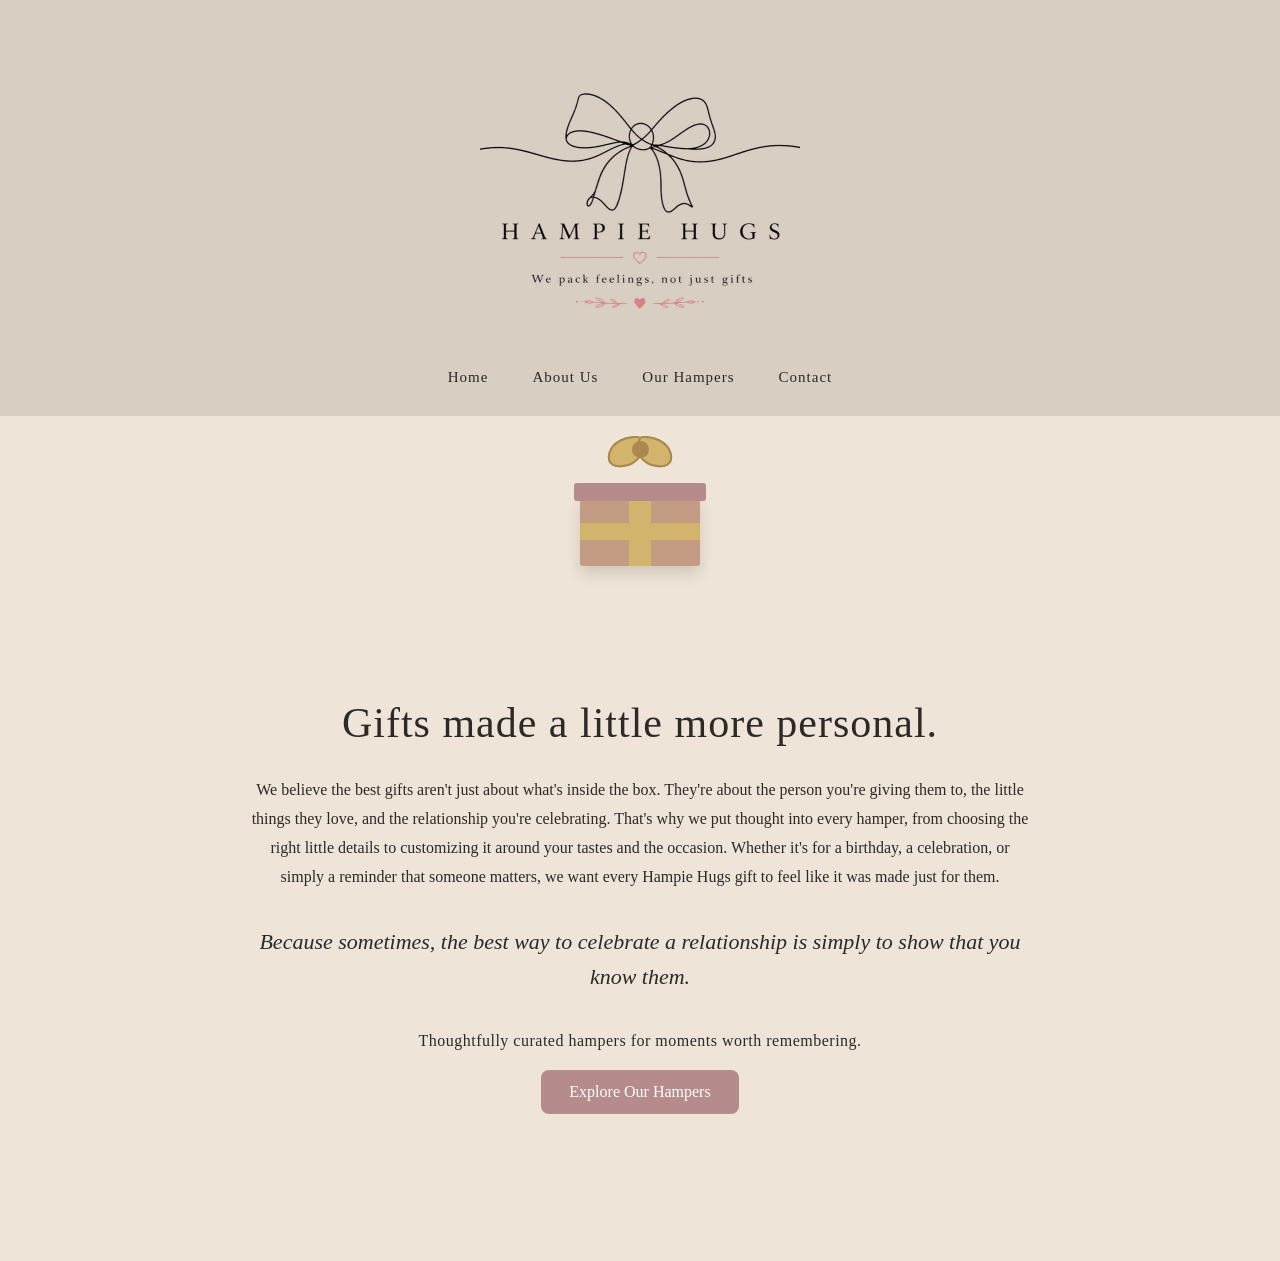
==== index.html @ 9626d889 "Update index.html" ====
<!DOCTYPE html>
<html lang="en">

<head>
    <meta charset="UTF-8">
    <meta name="viewport" content="width=device-width, initial-scale=1.0">

    <title>Hampie Hugs</title>
    
    <link rel="stylesheet" href="style.css">
</head>

<body>

   <header>

    <img src="images/logo-transparent-clean-v2.png" alt="Hampie Hugs logo">

    <nav>
        <a href="#home">Home</a>
        <a href="#about">About Us</a>
        <a href="#hampers">Our Hampers</a>
        <a href="#contact">Contact</a>
    </nav>

</header>

<div class="hh-animation">
    <div class="hh-gift">
        <div class="hh-box">
            <div class="hh-ribbon-vertical"></div>
            <div class="hh-ribbon-horizontal"></div>
        </div>


       <div class="hh-bow">

    <div class="hh-bow-left"></div>
    <div class="hh-bow-right"></div>

    <div class="hh-bow-tail-left"></div>
    <div class="hh-bow-tail-right"></div>

    <div class="hh-bow-center"></div>

</div>

        <div class="hh-lid"></div>

        <div class="hh-bow">
            <div class="hh-bow-left"></div>
            <div class="hh-bow-right"></div>
            <div class="hh-bow-center"></div>
        </div>

    </div>
</div>

<main>

    <section class="hero">

        <div class="hero-content">

            <h1>Gifts made a little more personal.</h1>

            <p class="hero-story">
                We believe the best gifts aren't just about what's inside
                the box. They're about the person you're giving them to,
                the little things they love, and the relationship you're
                celebrating. That's why we put thought into every hamper,
                from choosing the right little details to customizing it
                around your tastes and the occasion. Whether it's for a
                birthday, a celebration, or simply a reminder that someone
                matters, we want every Hampie Hugs gift to feel like it was
                made just for them.
            </p>

            <p class="hero-ending">
                Because sometimes, the best way to celebrate a relationship
                is simply to show that you know them.
            </p>

            <p class="hero-tagline">
                Thoughtfully curated hampers for moments worth remembering.
            </p>

            <a href="#hampers">Explore Our Hampers</a>

        </div>

    </section>

  </main>
</body>

</html>
---- style.css ----
/* ------------------------------
   Hampie Hugs - First Style
   ------------------------------ */

body {
    margin: 0;
    background-color: #eee5d8;
    color: #2c2927;
    font-family: Georgia, serif;
}

header {
    width: 100%;
    padding: 30px 0;
    text-align: center;
    background-color: #d8cec2;
    box-sizing: border-box;
}

header img {
    width: 320px;
    max-width: 80%;
    height: auto;
    display: block;
    margin: 0 auto;
}
.hero {
    min-height: 75vh;
    display: flex;
    justify-content: center;
    align-items: center;
    text-align: center;
    padding: 45px 20px 80px;
    box-sizing: border-box;
}

.hero-content {
    max-width: 780px;
    margin: 0 auto;
}

.hero h1 {
    font-size: 42px;
    font-weight: normal;
    letter-spacing: 1px;
    line-height: 1.2;
    margin: 0 0 28px;
}

.hero-story {
    font-size: 16px;
    line-height: 1.8;
    margin: 0 auto 32px;
}

.hero-ending {
    font-size: 22px;
    font-style: italic;
    line-height: 1.6;
    margin: 0 auto 38px;
}

.hero-tagline {
    font-size: 16px;
    letter-spacing: 0.5px;
    margin: 0 auto 20px;
}

.hero a {
    display: inline-block;
    padding: 13px 28px;
    background-color: #b58b8b;
    color: white;
    text-decoration: none;
    border-radius: 8px;
}
nav {
    margin-top: 18px;
}

nav a {
    color: #2c2927;
    text-decoration: none;
    font-size: 15px;
    margin: 0 20px;
    letter-spacing: 1px;
}

nav a:hover {
    background: linear-gradient(
        120deg,
        #6f5735,
        #a8874f,
        #d8bd78,
        #8f703e,
        #c9aa68,
        #6f5735
    );

    background-size: 200% auto;
    -webkit-background-clip: text;
    -webkit-text-fill-color: transparent;

    animation: goldShimmer 2s linear infinite;
}
/* ==============================
   HAMPiE HUGS GIFT ANIMATION
   ============================== */

.hh-animation {
    width: 100%;
    height: 170px;
    display: flex;
    justify-content: center;
    align-items: center;
    background: #eee5d8;
    overflow: hidden;
    box-sizing: border-box;
}

.hh-gift {
    position: relative;
    width: 160px;
    height: 140px;
}

/* ------------------------------
   BOX
   ------------------------------ */

.hh-box {
    position: absolute;
    width: 120px;
    height: 70px;
    left: 20px;
    bottom: 5px;

    background: #c49b83;
    border-radius: 3px;

    box-shadow: 0 8px 14px rgba(60, 40, 30, 0.15);

    opacity: 0;

    animation: hhBoxAppear 0.8s ease-out 0.2s forwards;
}

/* Vertical ribbon */

.hh-ribbon-vertical {
    position: absolute;
    left: 49px;
    top: 0;

    width: 22px;
    height: 100%;

    background: #d2b46d;

    transform: scaleY(0);
    transform-origin: top;

    animation: hhRibbonDown 0.7s ease-out 1.2s forwards;
}

/* Horizontal ribbon */

.hh-ribbon-horizontal {
    position: absolute;
    left: 0;
    top: 27px;

    width: 100%;
    height: 17px;

    background: #d2b46d;

    transform: scaleX(0);
    transform-origin: left;

    animation: hhRibbonAcross 0.7s ease-out 1.8s forwards;
}

/* ------------------------------
   LID
   ------------------------------ */

.hh-lid {
    position: absolute;
    left: 14px;
    bottom: 70px;

    width: 132px;
    height: 18px;

    background: #b58b8b;
    border-radius: 3px;

    opacity: 0;

    animation: hhLidDrop 0.9s ease-out 0.7s forwards;
}

/* ------------------------------
   BOW
   ------------------------------ */

.hh-bow {
    position: absolute;
    left: 45px;
    bottom: 78px;
    width: 70px;
    height: 60px;
    z-index: 10;
}

/* LEFT LOOP */

.hh-bow-left {
    position: absolute;

    left: 2px;
    top: 2px;

    width: 32px;
    height: 25px;

    background: #d2b46d;

    border: 2px solid #a9894d;

    border-radius: 80% 20% 70% 40%;

    transform-origin: right center;
    transform: rotate(-18deg) scale(0);

    opacity: 0;

    animation: hhBowLeft 0.65s cubic-bezier(.2,1.4,.4,1) 2.7s forwards;
}

/* RIGHT LOOP */

.hh-bow-right {
    position: absolute;

    right: 2px;
    top: 2px;

    width: 32px;
    height: 25px;

    background: #d2b46d;

    border: 2px solid #a9894d;

    border-radius: 20% 80% 40% 70%;

    transform-origin: left center;
    transform: rotate(18deg) scale(0);

    opacity: 0;

    animation: hhBowRight 0.65s cubic-bezier(.2,1.4,.4,1) 2.7s forwards;
}

/* CENTER KNOT */

.hh-bow-center {
    position: absolute;

    left: 27px;
    top: 8px;

    width: 17px;
    height: 17px;

    background: #a9894d;

    border-radius: 50%;

    z-index: 20;

    transform: scale(0);

    animation: hhBowCenter 0.45s cubic-bezier(.2,1.5,.4,1) 3.25s forwards;
}

/* ------------------------------
   ANIMATIONS
   ------------------------------ */

@keyframes hhBoxAppear {

    from {
        opacity: 0;
        transform: translateY(80px);
    }

    to {
        opacity: 1;
        transform: translateY(0);
    }
}

@keyframes hhLidDrop {

    0% {
        opacity: 0;
        transform: translateY(-70px) rotate(-8deg);
    }

    70% {
        opacity: 1;
        transform: translateY(5px) rotate(2deg);
    }

    100% {
        opacity: 1;
        transform: translateY(0) rotate(0);
    }
}

@keyframes hhRibbonDown {

    from {
        transform: scaleY(0);
    }

    to {
        transform: scaleY(1);
    }
}

@keyframes hhRibbonAcross {

    from {
        transform: scaleX(0);
    }

    to {
        transform: scaleX(1);
    }
}

@keyframes hhBowLeft {

    from {
        opacity: 0;
        transform: translateX(25px) rotate(15deg);
    }

    to {
        opacity: 1;
        transform: translateX(0) rotate(-8deg);
    }
}

@keyframes hhBowRight {

    from {
        opacity: 0;
        transform: translateX(-25px) rotate(-15deg);
    }

    to {
        opacity: 1;
        transform: translateX(0) rotate(8deg);
    }
}

@keyframes hhBowCenter {

    0% {
        transform: scale(0);
    }

    70% {
        transform: scale(1.2);
    }

    100% {
        transform: scale(1);
    }
}
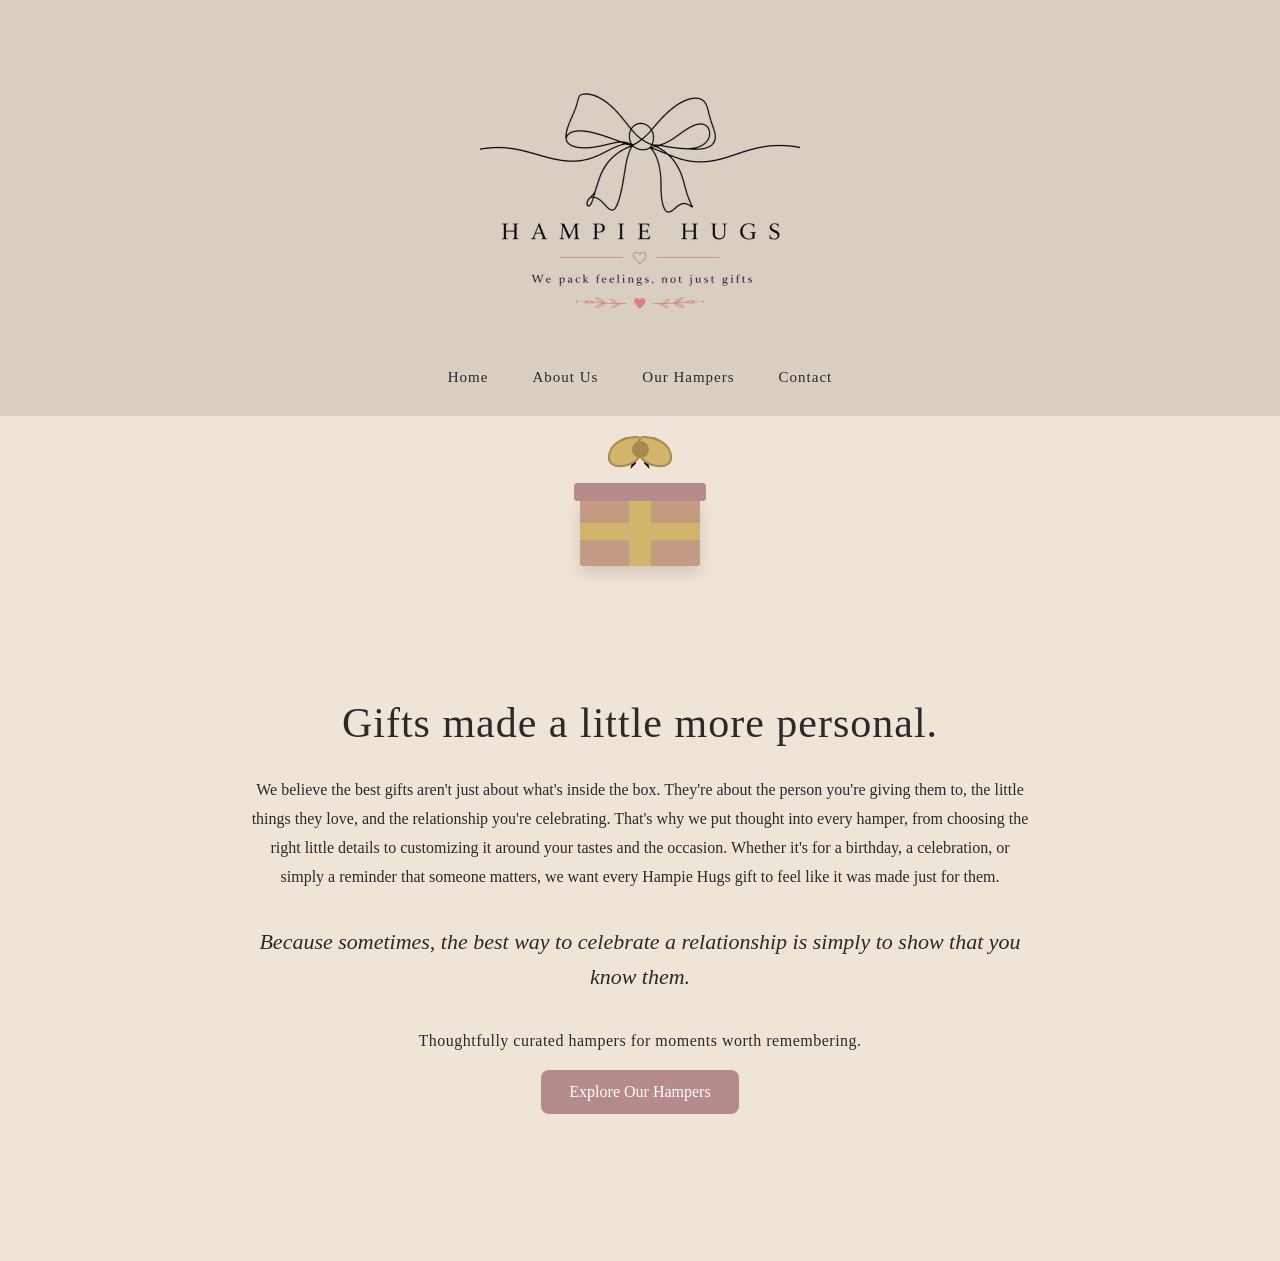
==== commit d93dc66c: "Update index.html" ====
--- a/index.html
+++ b/index.html
@@ -32,18 +32,54 @@
             <div class="hh-ribbon-horizontal"></div>
         </div>
 
+<div class="hh-bow">
 
-       <div class="hh-bow">
+    <svg viewBox="0 0 160 100" xmlns="http://www.w3.org/2000/svg">
 
-    <div class="hh-bow-left"></div>
-    <div class="hh-bow-right"></div>
+        <!-- Left loop -->
+        <path
+            class="bow-stroke bow-left-loop"
+            d="M80 28
+               C62 5, 35 5, 38 25
+               C40 42, 63 39, 80 28"
+        />
 
-    <div class="hh-bow-tail-left"></div>
-    <div class="hh-bow-tail-right"></div>
+        <!-- Right loop -->
+        <path
+            class="bow-stroke bow-right-loop"
+            d="M80 28
+               C98 5, 125 5, 122 25
+               C120 42, 97 39, 80 28"
+        />
 
-    <div class="hh-bow-center"></div>
+        <!-- Left ribbon tail -->
+        <path
+            class="bow-stroke bow-left-tail"
+            d="M78 32
+               C67 46, 63 62, 58 82
+               L70 70"
+        />
+
+        <!-- Right ribbon tail -->
+        <path
+            class="bow-stroke bow-right-tail"
+            d="M82 32
+               C93 46, 97 62, 102 82
+               L90 70"
+        />
+
+        <!-- Center knot -->
+        <circle
+            class="bow-knot"
+            cx="80"
+            cy="28"
+            r="6"
+        />
+
+    </svg>
 
 </div>
+       
 
         <div class="hh-lid"></div>
 
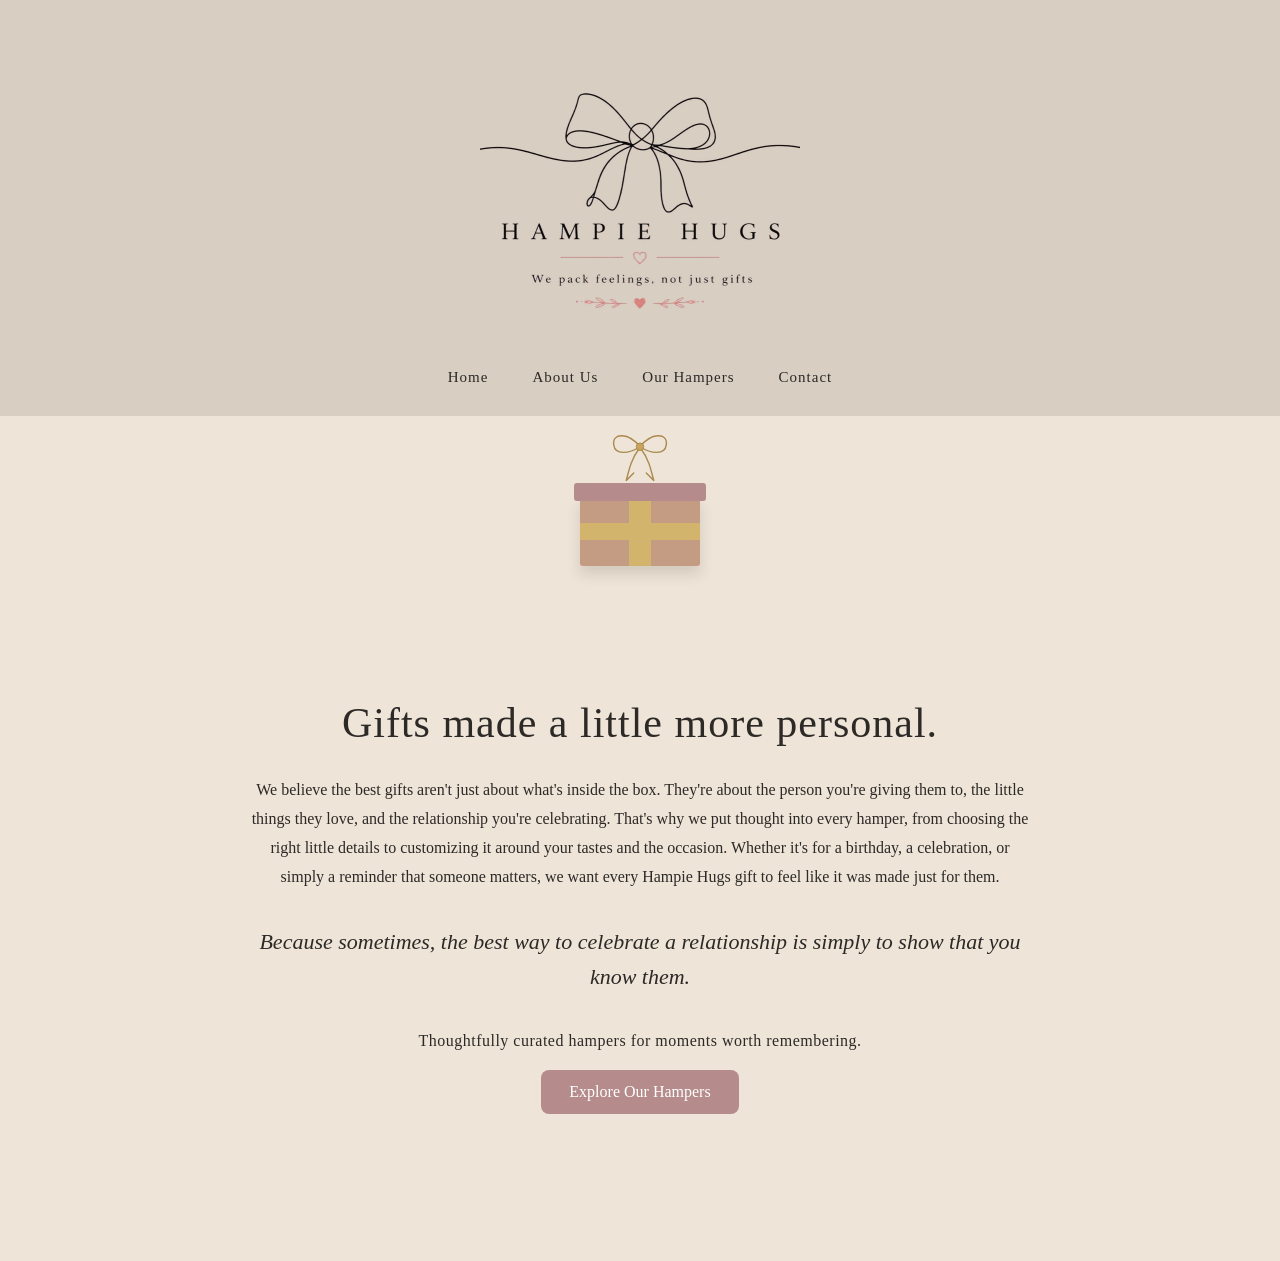
==== commit d4dec12c: "Update index.html" ====
--- a/index.html
+++ b/index.html
@@ -83,12 +83,6 @@
 
         <div class="hh-lid"></div>
 
-        <div class="hh-bow">
-            <div class="hh-bow-left"></div>
-            <div class="hh-bow-right"></div>
-            <div class="hh-bow-center"></div>
-        </div>
-
     </div>
 </div>
 
--- a/style.css
+++ b/style.css
@@ -201,90 +201,6 @@
     animation: hhLidDrop 0.9s ease-out 0.7s forwards;
 }
 
-/* ------------------------------
-   BOW
-   ------------------------------ */
-
-.hh-bow {
-    position: absolute;
-    left: 45px;
-    bottom: 78px;
-    width: 70px;
-    height: 60px;
-    z-index: 10;
-}
-
-/* LEFT LOOP */
-
-.hh-bow-left {
-    position: absolute;
-
-    left: 2px;
-    top: 2px;
-
-    width: 32px;
-    height: 25px;
-
-    background: #d2b46d;
-
-    border: 2px solid #a9894d;
-
-    border-radius: 80% 20% 70% 40%;
-
-    transform-origin: right center;
-    transform: rotate(-18deg) scale(0);
-
-    opacity: 0;
-
-    animation: hhBowLeft 0.65s cubic-bezier(.2,1.4,.4,1) 2.7s forwards;
-}
-
-/* RIGHT LOOP */
-
-.hh-bow-right {
-    position: absolute;
-
-    right: 2px;
-    top: 2px;
-
-    width: 32px;
-    height: 25px;
-
-    background: #d2b46d;
-
-    border: 2px solid #a9894d;
-
-    border-radius: 20% 80% 40% 70%;
-
-    transform-origin: left center;
-    transform: rotate(18deg) scale(0);
-
-    opacity: 0;
-
-    animation: hhBowRight 0.65s cubic-bezier(.2,1.4,.4,1) 2.7s forwards;
-}
-
-/* CENTER KNOT */
-
-.hh-bow-center {
-    position: absolute;
-
-    left: 27px;
-    top: 8px;
-
-    width: 17px;
-    height: 17px;
-
-    background: #a9894d;
-
-    border-radius: 50%;
-
-    z-index: 20;
-
-    transform: scale(0);
-
-    animation: hhBowCenter 0.45s cubic-bezier(.2,1.5,.4,1) 3.25s forwards;
-}
 
 /* ------------------------------
    ANIMATIONS
@@ -343,43 +259,108 @@
     }
 }
 
-@keyframes hhBowLeft {
+/* ------------------------------
+   ELEGANT RIBBON BOW
+   ------------------------------ */
+
+.hh-bow {
+    position: absolute;
+
+    width: 100px;
+    height: 65px;
+
+    left: 30px;
+    bottom: 78px;
+
+    z-index: 20;
+
+    transform-origin: center bottom;
+
+    animation: hhBowAppear 0.8s cubic-bezier(.2, 1.4, .4, 1) 2.7s forwards;
+
+    opacity: 0;
+}
+
+.hh-bow svg {
+    width: 100%;
+    height: 100%;
+    overflow: visible;
+}
+
+/* Ribbon lines */
+
+.bow-stroke {
+    fill: none;
+    stroke: #a9894d;
+    stroke-width: 2.2;
+    stroke-linecap: round;
+    stroke-linejoin: round;
+
+    stroke-dasharray: 180;
+    stroke-dashoffset: 180;
+
+    animation: hhRibbonDraw 0.9s ease-out 2.8s forwards;
+}
+
+/* Subtle filled centre */
+
+.bow-knot {
+    fill: #c9a45f;
+    stroke: #a9894d;
+    stroke-width: 1.5;
+
+    transform-origin: 80px 28px;
+    transform: scale(0);
+
+    animation: hhKnotAppear 0.45s cubic-bezier(.2, 1.5, .4, 1) 3.45s forwards;
+}
+
+
+/* ------------------------------
+   BOW ANIMATION
+   ------------------------------ */
+
+@keyframes hhBowAppear {
+
+    0% {
+        opacity: 0;
+        transform: translateY(-8px) scale(0.65);
+    }
+
+    70% {
+        opacity: 1;
+        transform: translateY(2px) scale(1.05);
+    }
+
+    100% {
+        opacity: 1;
+        transform: translateY(0) scale(1);
+    }
+}
+
+@keyframes hhRibbonDraw {
 
     from {
-        opacity: 0;
-        transform: translateX(25px) rotate(15deg);
+        stroke-dashoffset: 180;
     }
 
     to {
-        opacity: 1;
-        transform: translateX(0) rotate(-8deg);
-    }
-}
-
-@keyframes hhBowRight {
-
-    from {
-        opacity: 0;
-        transform: translateX(-25px) rotate(-15deg);
-    }
-
-    to {
-        opacity: 1;
-        transform: translateX(0) rotate(8deg);
-    }
-}
-
-@keyframes hhBowCenter {
+        stroke-dashoffset: 0;
+    }
+}
+
+@keyframes hhKnotAppear {
 
     0% {
         transform: scale(0);
     }
 
     70% {
-        transform: scale(1.2);
+        transform: scale(1.25);
     }
 
     100% {
         transform: scale(1);
     }
 }
+
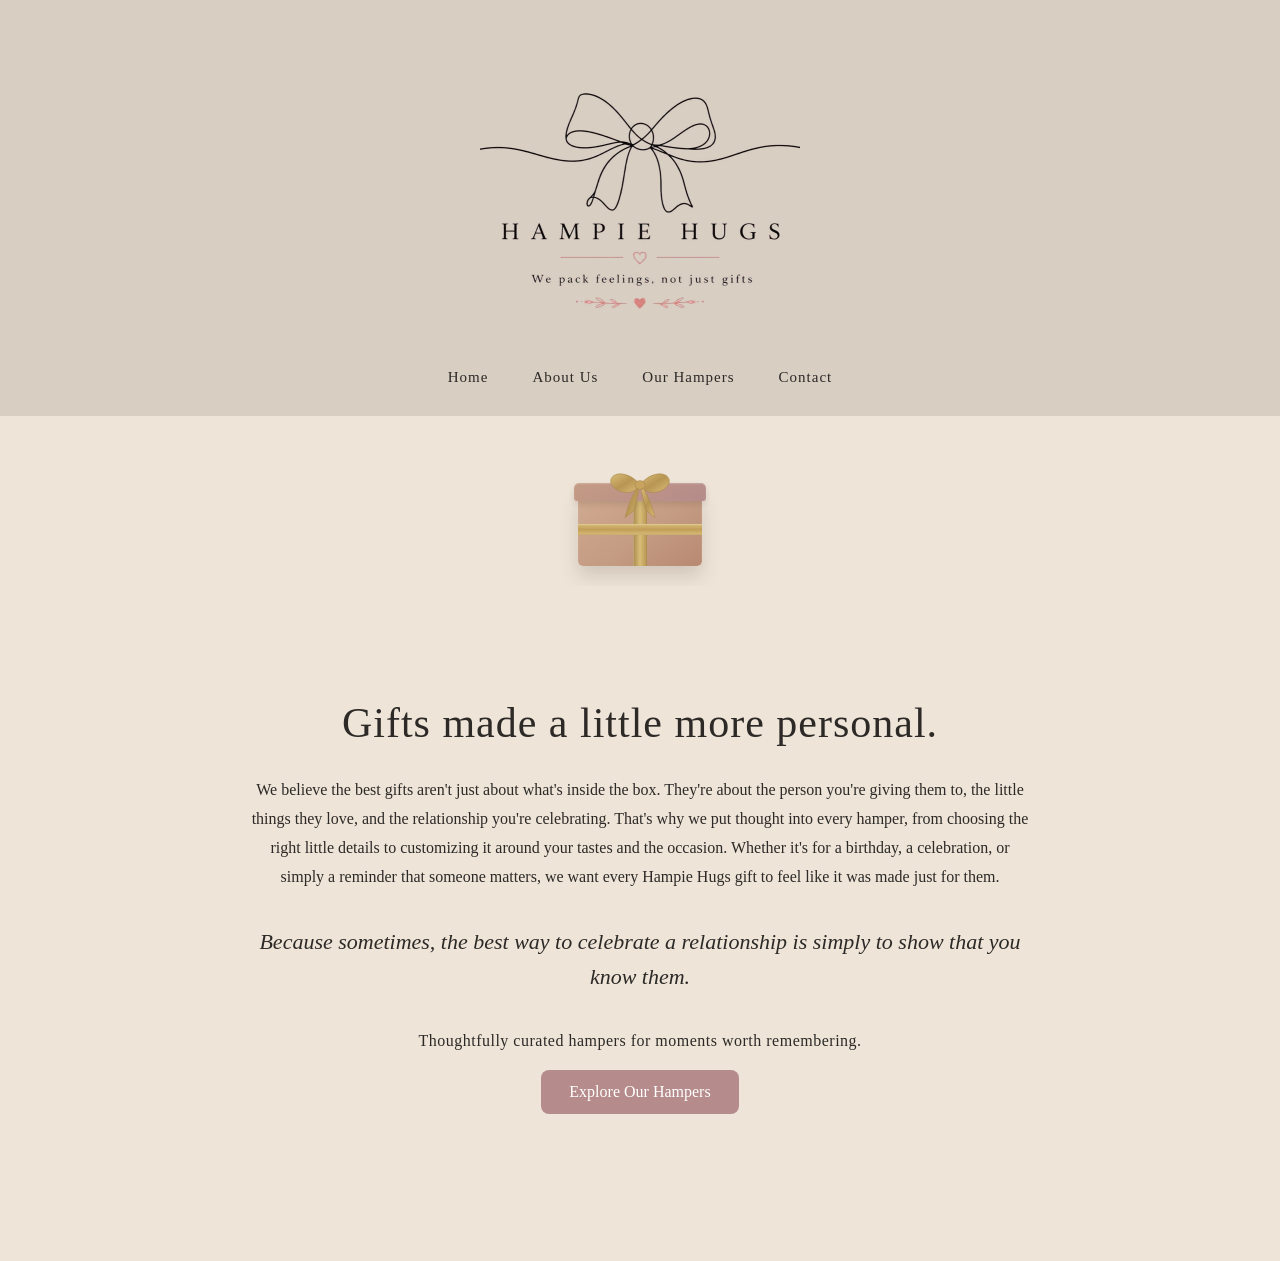
==== commit e35e2bc8: "Update index.html" ====
--- a/index.html
+++ b/index.html
@@ -36,44 +36,57 @@
 
     <svg viewBox="0 0 160 100" xmlns="http://www.w3.org/2000/svg">
 
-        <!-- Left loop -->
+        <defs>
+            <linearGradient id="bowGradient" x1="0%" y1="0%" x2="100%" y2="100%">
+                <stop offset="0%" stop-color="#d8bd78"/>
+                <stop offset="50%" stop-color="#b89552"/>
+                <stop offset="100%" stop-color="#d8bd78"/>
+            </linearGradient>
+        </defs>
+
+        <!-- Left bow loop -->
         <path
-            class="bow-stroke bow-left-loop"
-            d="M80 28
-               C62 5, 35 5, 38 25
-               C40 42, 63 39, 80 28"
+            class="bow-loop bow-left"
+            d="M80 30
+               C67 12, 43 7, 35 18
+               C28 28, 42 42, 60 42
+               C69 42, 76 36, 80 30 Z"
         />
 
-        <!-- Right loop -->
+        <!-- Right bow loop -->
         <path
-            class="bow-stroke bow-right-loop"
-            d="M80 28
-               C98 5, 125 5, 122 25
-               C120 42, 97 39, 80 28"
+            class="bow-loop bow-right"
+            d="M80 30
+               C93 12, 117 7, 125 18
+               C132 28, 118 42, 100 42
+               C91 42, 84 36, 80 30 Z"
         />
 
         <!-- Left ribbon tail -->
         <path
-            class="bow-stroke bow-left-tail"
-            d="M78 32
-               C67 46, 63 62, 58 82
-               L70 70"
+            class="bow-tail bow-left-tail"
+            d="M75 34
+               C68 47, 61 62, 56 82
+               L70 71
+               L78 39 Z"
         />
 
         <!-- Right ribbon tail -->
         <path
-            class="bow-stroke bow-right-tail"
-            d="M82 32
-               C93 46, 97 62, 102 82
-               L90 70"
+            class="bow-tail bow-right-tail"
+            d="M85 34
+               C92 47, 99 62, 104 82
+               L90 71
+               L82 39 Z"
         />
 
-        <!-- Center knot -->
-        <circle
+        <!-- Centre knot -->
+        <ellipse
             class="bow-knot"
             cx="80"
-            cy="28"
-            r="6"
+            cy="30"
+            rx="8"
+            ry="7"
         />
 
     </svg>
--- a/style.css
+++ b/style.css
@@ -130,32 +130,51 @@
 
 .hh-box {
     position: absolute;
-    width: 120px;
-    height: 70px;
-    left: 20px;
+    width: 124px;
+    height: 72px;
+    left: 18px;
     bottom: 5px;
 
-    background: #c49b83;
-    border-radius: 3px;
-
-    box-shadow: 0 8px 14px rgba(60, 40, 30, 0.15);
+    background: linear-gradient(
+        145deg,
+        #d0aa91,
+        #c49b83 55%,
+        #b98972
+    );
+
+    border-radius: 5px;
+
+    box-shadow:
+        0 10px 18px rgba(60, 40, 30, 0.16),
+        inset 0 1px 2px rgba(255, 255, 255, 0.25);
 
     opacity: 0;
 
     animation: hhBoxAppear 0.8s ease-out 0.2s forwards;
 }
 
-/* Vertical ribbon */
+/* ------------------------------
+   SLIM RIBBONS
+   ------------------------------ */
 
 .hh-ribbon-vertical {
     position: absolute;
-    left: 49px;
+    left: 55px;
     top: 0;
 
-    width: 22px;
+    width: 14px;
     height: 100%;
 
-    background: #d2b46d;
+    background: linear-gradient(
+        90deg,
+        #a9894d,
+        #d8bd78,
+        #b89552
+    );
+
+    box-shadow:
+        inset 1px 0 rgba(255, 255, 255, 0.2),
+        inset -1px 0 rgba(90, 65, 30, 0.1);
 
     transform: scaleY(0);
     transform-origin: top;
@@ -163,24 +182,33 @@
     animation: hhRibbonDown 0.7s ease-out 1.2s forwards;
 }
 
+
 /* Horizontal ribbon */
 
 .hh-ribbon-horizontal {
     position: absolute;
     left: 0;
-    top: 27px;
+    top: 30px;
 
     width: 100%;
-    height: 17px;
-
-    background: #d2b46d;
+    height: 11px;
+
+    background: linear-gradient(
+        180deg,
+        #d8bd78,
+        #c19e59,
+        #d8bd78
+    );
+
+    box-shadow:
+        inset 0 1px rgba(255, 255, 255, 0.2),
+        inset 0 -1px rgba(90, 65, 30, 0.1);
 
     transform: scaleX(0);
     transform-origin: left;
 
     animation: hhRibbonAcross 0.7s ease-out 1.8s forwards;
 }
-
 /* ------------------------------
    LID
    ------------------------------ */
@@ -193,8 +221,17 @@
     width: 132px;
     height: 18px;
 
-    background: #b58b8b;
-    border-radius: 3px;
+    background: linear-gradient(
+        145deg,
+        #c49b83,
+        #b58b8b
+    );
+
+    border-radius: 5px 5px 3px 3px;
+
+    box-shadow:
+        0 3px 6px rgba(60, 40, 30, 0.14),
+        inset 0 1px 2px rgba(255, 255, 255, 0.22);
 
     opacity: 0;
 
@@ -270,7 +307,7 @@
     height: 65px;
 
     left: 30px;
-    bottom: 78px;
+    bottom: 41px;
 
     z-index: 20;
 
@@ -289,35 +326,85 @@
 
 /* Ribbon lines */
 
-.bow-stroke {
-    fill: none;
+/* ------------------------------
+   ELEGANT SATIN BOW
+   ------------------------------ */
+
+.hh-bow {
+    position: absolute;
+
+    width: 100px;
+    height: 65px;
+
+    left: 30px;
+    bottom: 41px;
+
+    z-index: 20;
+
+    opacity: 0;
+
+    transform-origin: center bottom;
+
+    animation:
+        hhBowAppear 0.8s cubic-bezier(.2, 1.4, .4, 1) 2.7s forwards;
+}
+
+.hh-bow svg {
+    width: 100%;
+    height: 100%;
+    overflow: visible;
+}
+
+
+/* ------------------------------
+   BOW LOOPS
+   ------------------------------ */
+
+.bow-loop {
+    fill: url(#bowGradient);
+
     stroke: #a9894d;
-    stroke-width: 2.2;
-    stroke-linecap: round;
-    stroke-linejoin: round;
-
-    stroke-dasharray: 180;
-    stroke-dashoffset: 180;
-
-    animation: hhRibbonDraw 0.9s ease-out 2.8s forwards;
-}
-
-/* Subtle filled centre */
+    stroke-width: 1;
+
+    transform-origin: center;
+}
+
+
+/* ------------------------------
+   BOW TAILS
+   ------------------------------ */
+
+.bow-tail {
+    fill: url(#bowGradient);
+
+    stroke: #a9894d;
+    stroke-width: 1;
+}
+
+
+/* ------------------------------
+   CENTRE KNOT
+   ------------------------------ */
 
 .bow-knot {
     fill: #c9a45f;
+
     stroke: #a9894d;
-    stroke-width: 1.5;
-
-    transform-origin: 80px 28px;
-    transform: scale(0);
-
-    animation: hhKnotAppear 0.45s cubic-bezier(.2, 1.5, .4, 1) 3.45s forwards;
-}
-
-
-/* ------------------------------
-   BOW ANIMATION
+    stroke-width: 1;
+
+    transform-origin: 80px 30px;
+
+    animation:
+        hhKnotAppear
+        0.45s
+        cubic-bezier(.2, 1.5, .4, 1)
+        3.45s
+        forwards;
+}
+
+
+/* ------------------------------
+   BOW APPEAR
    ------------------------------ */
 
 @keyframes hhBowAppear {
@@ -327,6 +414,49 @@
         transform: translateY(-8px) scale(0.65);
     }
 
+    65% {
+        opacity: 1;
+        transform: translateY(2px) scale(1.06);
+    }
+
+    85% {
+        transform: translateY(-1px) scale(0.98);
+    }
+
+    100% {
+        opacity: 1;
+        transform: translateY(0) scale(1);
+    }
+}
+
+
+@keyframes hhKnotAppear {
+
+    0% {
+        transform: scale(0);
+    }
+
+    65% {
+        transform: scale(1.2);
+    }
+
+    100% {
+        transform: scale(1);
+    }
+}
+
+
+/* ------------------------------
+   BOW ANIMATION
+   ------------------------------ */
+
+@keyframes hhBowAppear {
+
+    0% {
+        opacity: 0;
+        transform: translateY(-8px) scale(0.65);
+    }
+
     70% {
         opacity: 1;
         transform: translateY(2px) scale(1.05);
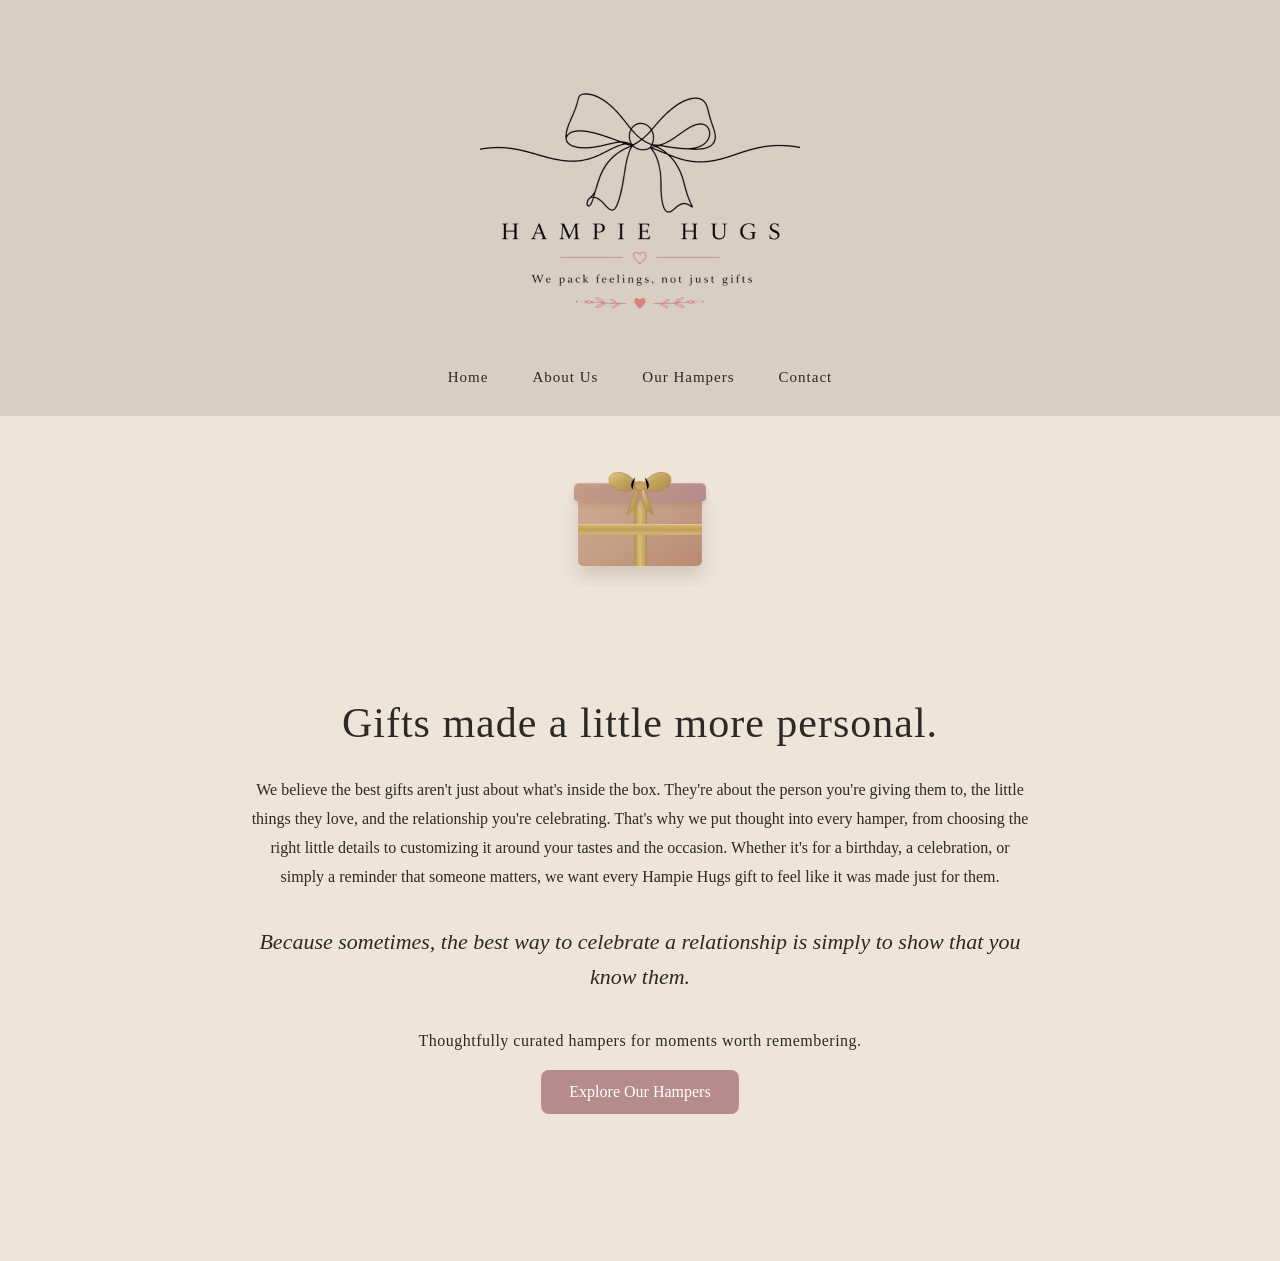
==== commit 707d9a8c: "Update index.html" ====
--- a/index.html
+++ b/index.html
@@ -38,53 +38,81 @@
 
         <defs>
             <linearGradient id="bowGradient" x1="0%" y1="0%" x2="100%" y2="100%">
-                <stop offset="0%" stop-color="#d8bd78"/>
-                <stop offset="50%" stop-color="#b89552"/>
-                <stop offset="100%" stop-color="#d8bd78"/>
+                <stop offset="0%" stop-color="#e0c889"/>
+                <stop offset="45%" stop-color="#c3a45e"/>
+                <stop offset="100%" stop-color="#a9894d"/>
+            </linearGradient>
+
+            <linearGradient id="bowHighlight" x1="0%" y1="0%" x2="100%" y2="0%">
+                <stop offset="0%" stop-color="#ffffff" stop-opacity="0"/>
+                <stop offset="50%" stop-color="#ffffff" stop-opacity=".28"/>
+                <stop offset="100%" stop-color="#ffffff" stop-opacity="0"/>
             </linearGradient>
         </defs>
 
-        <!-- Left bow loop -->
+
+        <!-- LEFT LOOP -->
         <path
             class="bow-loop bow-left"
-            d="M80 30
-               C67 12, 43 7, 35 18
-               C28 28, 42 42, 60 42
-               C69 42, 76 36, 80 30 Z"
+            d="M78 31
+               C70 21, 61 11, 48 10
+               C36 9, 28 15, 31 25
+               C34 35, 47 41, 60 40
+               C68 39, 74 35, 78 31 Z"
         />
 
-        <!-- Right bow loop -->
+        <!-- RIGHT LOOP -->
         <path
             class="bow-loop bow-right"
-            d="M80 30
-               C93 12, 117 7, 125 18
-               C132 28, 118 42, 100 42
-               C91 42, 84 36, 80 30 Z"
+            d="M82 31
+               C90 21, 99 11, 112 10
+               C124 9, 132 15, 129 25
+               C126 35, 113 41, 100 40
+               C92 39, 86 35, 82 31 Z"
         />
 
-        <!-- Left ribbon tail -->
+
+        <!-- LEFT TAIL -->
         <path
             class="bow-tail bow-left-tail"
-            d="M75 34
-               C68 47, 61 62, 56 82
-               L70 71
-               L78 39 Z"
+            d="M75 35
+               C69 45, 64 58, 59 78
+               L72 68
+               L78 42
+               Z"
         />
 
-        <!-- Right ribbon tail -->
+        <!-- RIGHT TAIL -->
         <path
             class="bow-tail bow-right-tail"
-            d="M85 34
-               C92 47, 99 62, 104 82
-               L90 71
-               L82 39 Z"
+            d="M85 35
+               C91 45, 96 58, 101 78
+               L88 68
+               L82 42
+               Z"
         />
 
-        <!-- Centre knot -->
+
+        <!-- LEFT LOOP FOLD -->
+        <path
+            class="bow-fold"
+            d="M72 18
+               C66 24, 64 31, 68 37"
+        />
+
+        <!-- RIGHT LOOP FOLD -->
+        <path
+            class="bow-fold"
+            d="M88 18
+               C94 24, 96 31, 92 37"
+        />
+
+
+        <!-- CENTRE KNOT -->
         <ellipse
             class="bow-knot"
             cx="80"
-            cy="30"
+            cy="31"
             rx="8"
             ry="7"
         />
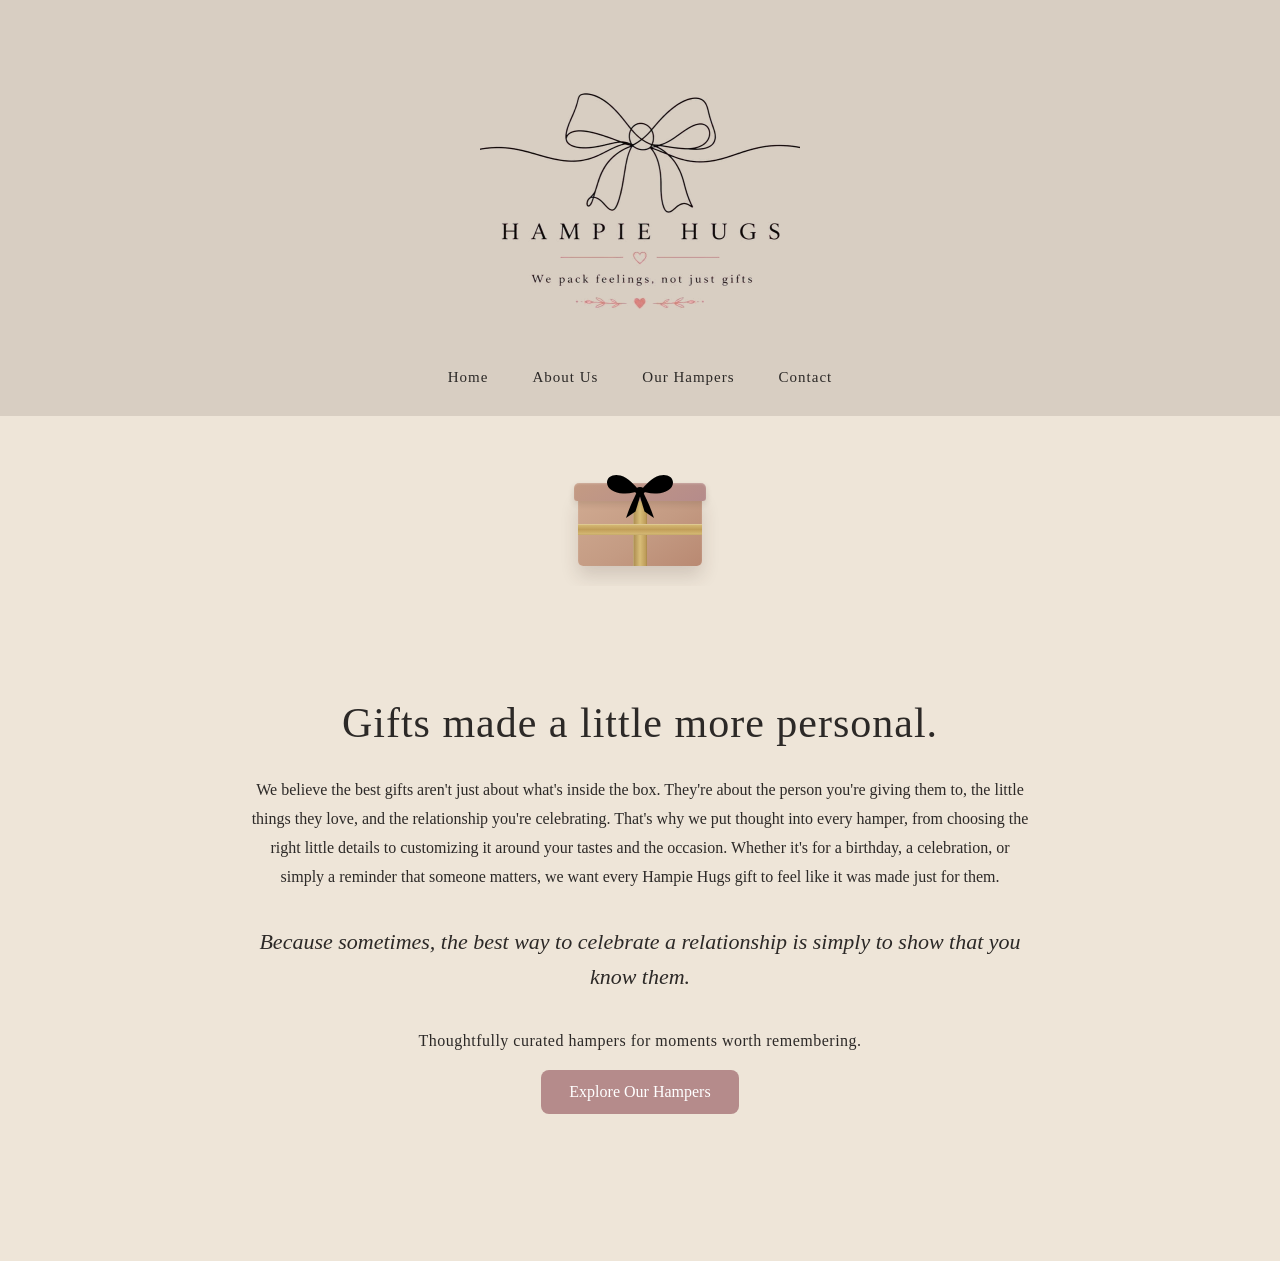
==== commit 71b5e874: "Update index.html" ====
--- a/index.html
+++ b/index.html
@@ -31,90 +31,153 @@
             <div class="hh-ribbon-vertical"></div>
             <div class="hh-ribbon-horizontal"></div>
         </div>
-
 <div class="hh-bow">
 
-    <svg viewBox="0 0 160 100" xmlns="http://www.w3.org/2000/svg">
+    <svg viewBox="0 0 200 120" xmlns="http://www.w3.org/2000/svg">
 
         <defs>
-            <linearGradient id="bowGradient" x1="0%" y1="0%" x2="100%" y2="100%">
-                <stop offset="0%" stop-color="#e0c889"/>
-                <stop offset="45%" stop-color="#c3a45e"/>
-                <stop offset="100%" stop-color="#a9894d"/>
+
+            <!-- Main satin ribbon -->
+            <linearGradient id="bowSatin" x1="0%" y1="0%" x2="100%" y2="100%">
+                <stop offset="0%" stop-color="#dfc68a"/>
+                <stop offset="35%" stop-color="#c5a761"/>
+                <stop offset="65%" stop-color="#b18f4b"/>
+                <stop offset="100%" stop-color="#d4b971"/>
             </linearGradient>
 
-            <linearGradient id="bowHighlight" x1="0%" y1="0%" x2="100%" y2="0%">
+            <!-- Soft highlight -->
+            <linearGradient id="bowShine" x1="0%" y1="0%" x2="100%" y2="0%">
                 <stop offset="0%" stop-color="#ffffff" stop-opacity="0"/>
-                <stop offset="50%" stop-color="#ffffff" stop-opacity=".28"/>
+                <stop offset="50%" stop-color="#ffffff" stop-opacity=".22"/>
                 <stop offset="100%" stop-color="#ffffff" stop-opacity="0"/>
             </linearGradient>
+
         </defs>
 
 
-        <!-- LEFT LOOP -->
-        <path
-            class="bow-loop bow-left"
-            d="M78 31
-               C70 21, 61 11, 48 10
-               C36 9, 28 15, 31 25
-               C34 35, 47 41, 60 40
-               C68 39, 74 35, 78 31 Z"
-        />
-
-        <!-- RIGHT LOOP -->
-        <path
-            class="bow-loop bow-right"
-            d="M82 31
-               C90 21, 99 11, 112 10
-               C124 9, 132 15, 129 25
-               C126 35, 113 41, 100 40
-               C92 39, 86 35, 82 31 Z"
-        />
-
-
-        <!-- LEFT TAIL -->
-        <path
-            class="bow-tail bow-left-tail"
-            d="M75 35
-               C69 45, 64 58, 59 78
-               L72 68
-               L78 42
-               Z"
-        />
-
-        <!-- RIGHT TAIL -->
-        <path
-            class="bow-tail bow-right-tail"
-            d="M85 35
-               C91 45, 96 58, 101 78
-               L88 68
-               L82 42
-               Z"
-        />
-
-
-        <!-- LEFT LOOP FOLD -->
-        <path
-            class="bow-fold"
-            d="M72 18
-               C66 24, 64 31, 68 37"
-        />
-
-        <!-- RIGHT LOOP FOLD -->
-        <path
-            class="bow-fold"
-            d="M88 18
-               C94 24, 96 31, 92 37"
-        />
-
-
-        <!-- CENTRE KNOT -->
+        <!-- ==========================
+             LEFT BOW LOOP
+             ========================== -->
+
+        <path
+            class="real-bow-loop"
+            d="
+                M100 47
+                C88 35, 77 20, 61 16
+                C47 12, 34 18, 34 30
+                C34 43, 49 51, 66 52
+                C80 53, 91 49, 100 47
+                Z
+            "
+        />
+
+
+        <!-- ==========================
+             RIGHT BOW LOOP
+             ========================== -->
+
+        <path
+            class="real-bow-loop"
+            d="
+                M100 47
+                C112 35, 123 20, 139 16
+                C153 12, 166 18, 166 30
+                C166 43, 151 51, 134 52
+                C120 53, 109 49, 100 47
+                Z
+            "
+        />
+
+
+        <!-- ==========================
+             LEFT RIBBON TAIL
+             ========================== -->
+
+        <path
+            class="real-bow-tail"
+            d="
+                M94 49
+                C88 61, 80 77, 72 101
+                L91 88
+                L101 55
+                Z
+            "
+        />
+
+
+        <!-- ==========================
+             RIGHT RIBBON TAIL
+             ========================== -->
+
+        <path
+            class="real-bow-tail"
+            d="
+                M106 49
+                C112 61, 120 77, 128 101
+                L109 88
+                L99 55
+                Z
+            "
+        />
+
+
+        <!-- ==========================
+             FOLDS IN LEFT LOOP
+             ========================== -->
+
+        <path
+            class="bow-fold-line"
+            d="
+                M91 39
+                C81 34, 72 27, 65 20
+            "
+        />
+
+
+        <!-- ==========================
+             FOLDS IN RIGHT LOOP
+             ========================== -->
+
+        <path
+            class="bow-fold-line"
+            d="
+                M109 39
+                C119 34, 128 27, 135 20
+            "
+        />
+
+
+        <!-- ==========================
+             SUBTLE TAIL HIGHLIGHTS
+             ========================== -->
+
+        <path
+            class="bow-tail-highlight"
+            d="
+                M91 57
+                C86 69, 80 82, 76 94
+            "
+        />
+
+        <path
+            class="bow-tail-highlight"
+            d="
+                M109 57
+                C114 69, 120 82, 124 94
+            "
+        />
+
+
+        <!-- ==========================
+             CENTRE KNOT
+             ========================== -->
+
         <ellipse
-            class="bow-knot"
-            cx="80"
-            cy="31"
-            rx="8"
-            ry="7"
+            class="real-bow-knot"
+            cx="100"
+            cy="47"
+            rx="10"
+            ry="8"
         />
 
     </svg>
--- a/style.css
+++ b/style.css
@@ -346,7 +346,11 @@
     transform-origin: center bottom;
 
     animation:
-        hhBowAppear 0.8s cubic-bezier(.2, 1.4, .4, 1) 2.7s forwards;
+        hhBowAppear
+        0.8s
+        cubic-bezier(.2, 1.4, .4, 1)
+        2.7s
+        forwards;
 }
 
 .hh-bow svg {
@@ -366,12 +370,12 @@
     stroke: #a9894d;
     stroke-width: 1;
 
-    transform-origin: center;
-}
-
-
-/* ------------------------------
-   BOW TAILS
+    stroke-linejoin: round;
+}
+
+
+/* ------------------------------
+   RIBBON TAILS
    ------------------------------ */
 
 .bow-tail {
@@ -379,6 +383,24 @@
 
     stroke: #a9894d;
     stroke-width: 1;
+
+    stroke-linejoin: round;
+}
+
+
+/* ------------------------------
+   FOLDS
+   ------------------------------ */
+
+.bow-fold {
+    fill: none;
+
+    stroke: url(#bowHighlight);
+    stroke-width: 2;
+
+    stroke-linecap: round;
+
+    opacity: .8;
 }
 
 
@@ -392,7 +414,7 @@
     stroke: #a9894d;
     stroke-width: 1;
 
-    transform-origin: 80px 30px;
+    transform-origin: 80px 31px;
 
     animation:
         hhKnotAppear
@@ -404,23 +426,23 @@
 
 
 /* ------------------------------
-   BOW APPEAR
+   BOW APPEARANCE
    ------------------------------ */
 
 @keyframes hhBowAppear {
 
     0% {
         opacity: 0;
-        transform: translateY(-8px) scale(0.65);
-    }
-
-    65% {
+        transform: translateY(-8px) scale(.65);
+    }
+
+    60% {
         opacity: 1;
-        transform: translateY(2px) scale(1.06);
-    }
-
-    85% {
-        transform: translateY(-1px) scale(0.98);
+        transform: translateY(2px) scale(1.07);
+    }
+
+    80% {
+        transform: translateY(-1px) scale(.98);
     }
 
     100% {
@@ -430,6 +452,10 @@
 }
 
 
+/* ------------------------------
+   KNOT APPEARANCE
+   ------------------------------ */
+
 @keyframes hhKnotAppear {
 
     0% {
@@ -444,53 +470,160 @@
         transform: scale(1);
     }
 }
-
-
-/* ------------------------------
-   BOW ANIMATION
-   ------------------------------ */
-
-@keyframes hhBowAppear {
-
-    0% {
-        opacity: 0;
-        transform: translateY(-8px) scale(0.65);
-    }
-
-    70% {
-        opacity: 1;
-        transform: translateY(2px) scale(1.05);
-    }
-
-    100% {
-        opacity: 1;
-        transform: translateY(0) scale(1);
-    }
-}
-
-@keyframes hhRibbonDraw {
-
-    from {
-        stroke-dashoffset: 180;
-    }
-
-    to {
-        stroke-dashoffset: 0;
-    }
-}
-
-@keyframes hhKnotAppear {
-
-    0% {
-        transform: scale(0);
-    }
-
-    70% {
-        transform: scale(1.25);
-    }
-
-    100% {
-        transform: scale(1);
-    }
-}
-
+/* ==============================
+   RESPONSIVE / MOBILE DESIGN
+   ============================== */
+
+@media (max-width: 600px) {
+
+    /* ------------------------------
+       HEADER
+       ------------------------------ */
+
+    header {
+        padding: 22px 15px;
+    }
+
+    header img {
+        width: 240px;
+        max-width: 85%;
+    }
+
+    nav {
+        margin-top: 14px;
+        display: flex;
+        justify-content: center;
+        flex-wrap: wrap;
+        gap: 8px 18px;
+    }
+
+    nav a {
+        font-size: 13px;
+        margin: 0;
+        letter-spacing: 0.7px;
+    }
+
+
+    /* ------------------------------
+       GIFT ANIMATION
+       ------------------------------ */
+
+    .hh-animation {
+        height: 145px;
+    }
+
+    .hh-gift {
+        transform: scale(0.85);
+    }
+
+
+    /* ------------------------------
+       HERO
+       ------------------------------ */
+
+    .hero {
+        min-height: auto;
+
+        padding: 45px 22px 65px;
+    }
+
+    .hero-content {
+        max-width: 100%;
+    }
+
+    .hero h1 {
+        font-size: 32px;
+        line-height: 1.25;
+        letter-spacing: 0.5px;
+
+        margin-bottom: 22px;
+    }
+
+    .hero-story {
+        font-size: 15px;
+        line-height: 1.75;
+
+        margin-bottom: 26px;
+    }
+
+    .hero-ending {
+        font-size: 19px;
+        line-height: 1.55;
+
+        margin-bottom: 30px;
+    }
+
+    .hero-tagline {
+        font-size: 14px;
+        line-height: 1.5;
+
+        margin-bottom: 18px;
+    }
+
+    .hero a {
+        padding: 12px 24px;
+        font-size: 14px;
+    }
+}
+
+
+/* ==============================
+   VERY SMALL PHONES
+   ============================== */
+
+@media (max-width: 400px) {
+
+    header {
+        padding: 20px 12px;
+    }
+
+    header img {
+        width: 210px;
+    }
+
+   nav {
+    column-gap: 20px;
+    row-gap: 10px;
+}
+
+nav a {
+    font-size: 12px;
+}
+
+
+    .hh-animation {
+        height: 135px;
+    }
+
+    .hh-gift {
+        transform: scale(0.78);
+    }
+
+
+    .hero {
+        padding: 38px 18px 55px;
+    }
+
+    .hero h1 {
+        font-size: 28px;
+    }
+
+    .hero-story {
+        font-size: 14px;
+        line-height: 1.7;
+    }
+
+    .hero-ending {
+        font-size: 18px;
+    }
+
+    .hero-tagline {
+        font-size: 13px;
+    }
+
+    .hero a {
+        padding: 11px 21px;
+    }
+}
+
+
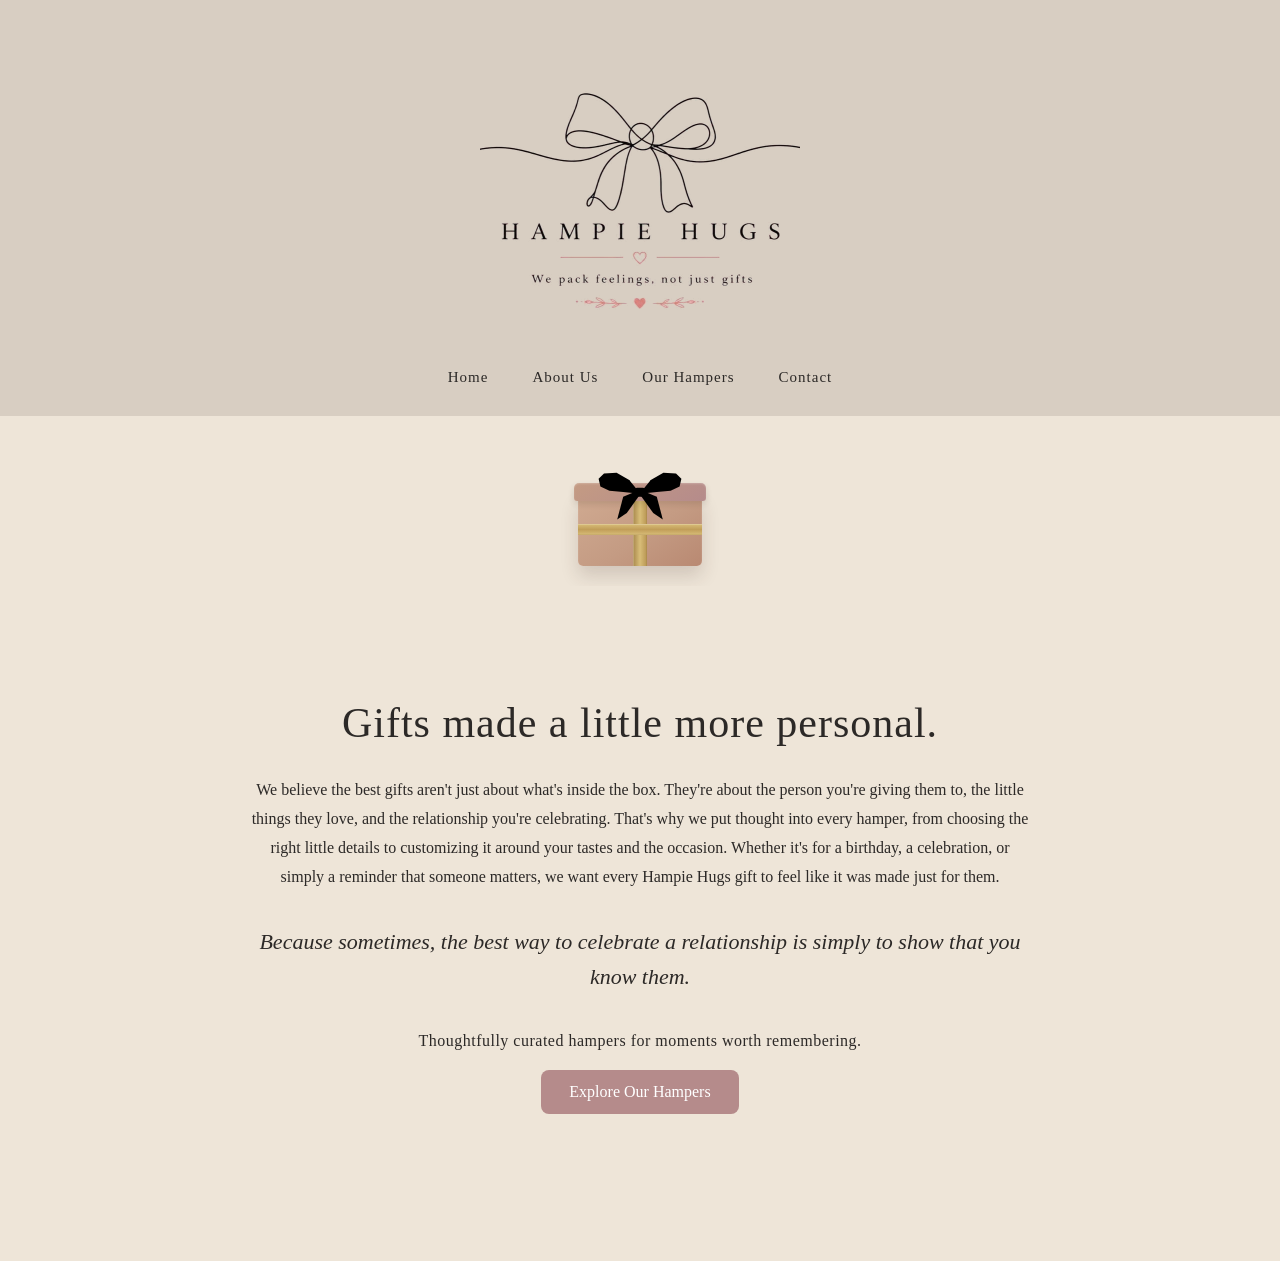
==== commit 8c20a833: "Update index.html" ====
--- a/index.html
+++ b/index.html
@@ -33,151 +33,122 @@
         </div>
 <div class="hh-bow">
 
-    <svg viewBox="0 0 200 120" xmlns="http://www.w3.org/2000/svg">
+    <svg viewBox="0 0 200 110" xmlns="http://www.w3.org/2000/svg">
 
         <defs>
-
-            <!-- Main satin ribbon -->
-            <linearGradient id="bowSatin" x1="0%" y1="0%" x2="100%" y2="100%">
-                <stop offset="0%" stop-color="#dfc68a"/>
-                <stop offset="35%" stop-color="#c5a761"/>
-                <stop offset="65%" stop-color="#b18f4b"/>
-                <stop offset="100%" stop-color="#d4b971"/>
+            <linearGradient id="bowSatin"
+                x1="0%" y1="0%"
+                x2="100%" y2="100%">
+
+                <stop offset="0%" stop-color="#dfc78b"/>
+                <stop offset="45%" stop-color="#c5a45e"/>
+                <stop offset="100%" stop-color="#ad8b49"/>
+
             </linearGradient>
-
-            <!-- Soft highlight -->
-            <linearGradient id="bowShine" x1="0%" y1="0%" x2="100%" y2="0%">
-                <stop offset="0%" stop-color="#ffffff" stop-opacity="0"/>
-                <stop offset="50%" stop-color="#ffffff" stop-opacity=".22"/>
-                <stop offset="100%" stop-color="#ffffff" stop-opacity="0"/>
-            </linearGradient>
-
         </defs>
 
 
-        <!-- ==========================
-             LEFT BOW LOOP
-             ========================== -->
-
-        <path
-            class="real-bow-loop"
-            d="
-                M100 47
-                C88 35, 77 20, 61 16
-                C47 12, 34 18, 34 30
-                C34 43, 49 51, 66 52
-                C80 53, 91 49, 100 47
-                Z
-            "
-        />
-
-
-        <!-- ==========================
-             RIGHT BOW LOOP
-             ========================== -->
-
-        <path
-            class="real-bow-loop"
-            d="
-                M100 47
-                C112 35, 123 20, 139 16
-                C153 12, 166 18, 166 30
-                C166 43, 151 51, 134 52
-                C120 53, 109 49, 100 47
-                Z
-            "
-        />
-
-
-        <!-- ==========================
-             LEFT RIBBON TAIL
-             ========================== -->
-
-        <path
-            class="real-bow-tail"
-            d="
-                M94 49
-                C88 61, 80 77, 72 101
-                L91 88
-                L101 55
-                Z
-            "
-        />
-
-
-        <!-- ==========================
-             RIGHT RIBBON TAIL
-             ========================== -->
-
-        <path
-            class="real-bow-tail"
-            d="
-                M106 49
-                C112 61, 120 77, 128 101
-                L109 88
-                L99 55
-                Z
-            "
-        />
-
-
-        <!-- ==========================
-             FOLDS IN LEFT LOOP
-             ========================== -->
-
-        <path
-            class="bow-fold-line"
-            d="
-                M91 39
-                C81 34, 72 27, 65 20
-            "
-        />
-
-
-        <!-- ==========================
-             FOLDS IN RIGHT LOOP
-             ========================== -->
-
-        <path
-            class="bow-fold-line"
-            d="
-                M109 39
-                C119 34, 128 27, 135 20
-            "
-        />
-
-
-        <!-- ==========================
-             SUBTLE TAIL HIGHLIGHTS
-             ========================== -->
-
-        <path
-            class="bow-tail-highlight"
-            d="
-                M91 57
-                C86 69, 80 82, 76 94
-            "
-        />
-
-        <path
-            class="bow-tail-highlight"
-            d="
-                M109 57
-                C114 69, 120 82, 124 94
-            "
-        />
-
-
-        <!-- ==========================
-             CENTRE KNOT
-             ========================== -->
-
-        <ellipse
-            class="real-bow-knot"
-            cx="100"
-            cy="47"
-            rx="10"
-            ry="8"
+        <!-- LEFT LOOP -->
+
+        <path
+            class="square-bow-loop"
+            d="
+                M96 42
+                L82 25
+                L61 13
+                L40 14
+                L31 23
+                L34 36
+                L49 43
+                L72 45
+                L92 47
+                Z
+            "
+        />
+
+
+        <!-- RIGHT LOOP -->
+
+        <path
+            class="square-bow-loop"
+            d="
+                M104 42
+                L118 25
+                L139 13
+                L160 14
+                L169 23
+                L166 36
+                L151 43
+                L128 45
+                L108 47
+                Z
+            "
+        />
+
+
+        <!-- LEFT TAIL -->
+
+        <path
+            class="square-bow-tail"
+            d="
+                M91 45
+                L72 53
+                L62 91
+                L78 80
+                L98 52
+                Z
+            "
+        />
+
+
+        <!-- RIGHT TAIL -->
+
+        <path
+            class="square-bow-tail"
+            d="
+                M109 45
+                L128 53
+                L138 91
+                L122 80
+                L102 52
+                Z
+            "
+        />
+
+
+        <!-- LEFT FOLD -->
+
+        <path
+            class="square-bow-fold"
+            d="
+                M82 25
+                L73 38
+                L92 47
+            "
+        />
+
+
+        <!-- RIGHT FOLD -->
+
+        <path
+            class="square-bow-fold"
+            d="
+                M118 25
+                L127 38
+                L108 47
+            "
+        />
+
+
+        <!-- CENTRE KNOT -->
+
+        <rect
+            class="square-bow-knot"
+            x="91"
+            y="38"
+            width="18"
+            height="15"
+            rx="4"
         />
 
     </svg>
--- a/style.css
+++ b/style.css
@@ -325,19 +325,18 @@
 }
 
 /* Ribbon lines */
-
-/* ------------------------------
-   ELEGANT SATIN BOW
+/* ------------------------------
+   REALISTIC RIBBON BOW
    ------------------------------ */
 
 .hh-bow {
     position: absolute;
 
-    width: 100px;
-    height: 65px;
-
-    left: 30px;
-    bottom: 41px;
+    width: 120px;
+    height: 72px;
+
+    left: 20px;
+    bottom: 37px;
 
     z-index: 20;
 
@@ -348,7 +347,7 @@
     animation:
         hhBowAppear
         0.8s
-        cubic-bezier(.2, 1.4, .4, 1)
+        cubic-bezier(.2, 1.35, .4, 1)
         2.7s
         forwards;
 }
@@ -364,8 +363,8 @@
    BOW LOOPS
    ------------------------------ */
 
-.bow-loop {
-    fill: url(#bowGradient);
+.real-bow-loop {
+    fill: url(#bowSatin);
 
     stroke: #a9894d;
     stroke-width: 1;
@@ -375,11 +374,11 @@
 
 
 /* ------------------------------
-   RIBBON TAILS
-   ------------------------------ */
-
-.bow-tail {
-    fill: url(#bowGradient);
+   BOW TAILS
+   ------------------------------ */
+
+.real-bow-tail {
+    fill: url(#bowSatin);
 
     stroke: #a9894d;
     stroke-width: 1;
@@ -389,13 +388,14 @@
 
 
 /* ------------------------------
-   FOLDS
-   ------------------------------ */
-
-.bow-fold {
+   LOOP FOLDS
+   ------------------------------ */
+
+.bow-fold-line {
     fill: none;
 
-    stroke: url(#bowHighlight);
+    stroke: url(#bowShine);
+
     stroke-width: 2;
 
     stroke-linecap: round;
@@ -405,16 +405,34 @@
 
 
 /* ------------------------------
+   TAIL HIGHLIGHTS
+   ------------------------------ */
+
+.bow-tail-highlight {
+    fill: none;
+
+    stroke: url(#bowShine);
+
+    stroke-width: 1.5;
+
+    stroke-linecap: round;
+
+    opacity: .65;
+}
+
+
+/* ------------------------------
    CENTRE KNOT
    ------------------------------ */
 
-.bow-knot {
-    fill: #c9a45f;
-
-    stroke: #a9894d;
+.real-bow-knot {
+    fill: #c6a45d;
+
+    stroke: #9f7f42;
+
     stroke-width: 1;
 
-    transform-origin: 80px 31px;
+    transform-origin: 100px 47px;
 
     animation:
         hhKnotAppear
@@ -433,12 +451,12 @@
 
     0% {
         opacity: 0;
-        transform: translateY(-8px) scale(.65);
+        transform: translateY(-10px) scale(.7);
     }
 
     60% {
         opacity: 1;
-        transform: translateY(2px) scale(1.07);
+        transform: translateY(2px) scale(1.05);
     }
 
     80% {
@@ -463,13 +481,14 @@
     }
 
     65% {
-        transform: scale(1.2);
+        transform: scale(1.18);
     }
 
     100% {
         transform: scale(1);
     }
 }
+
 /* ==============================
    RESPONSIVE / MOBILE DESIGN
    ============================== */
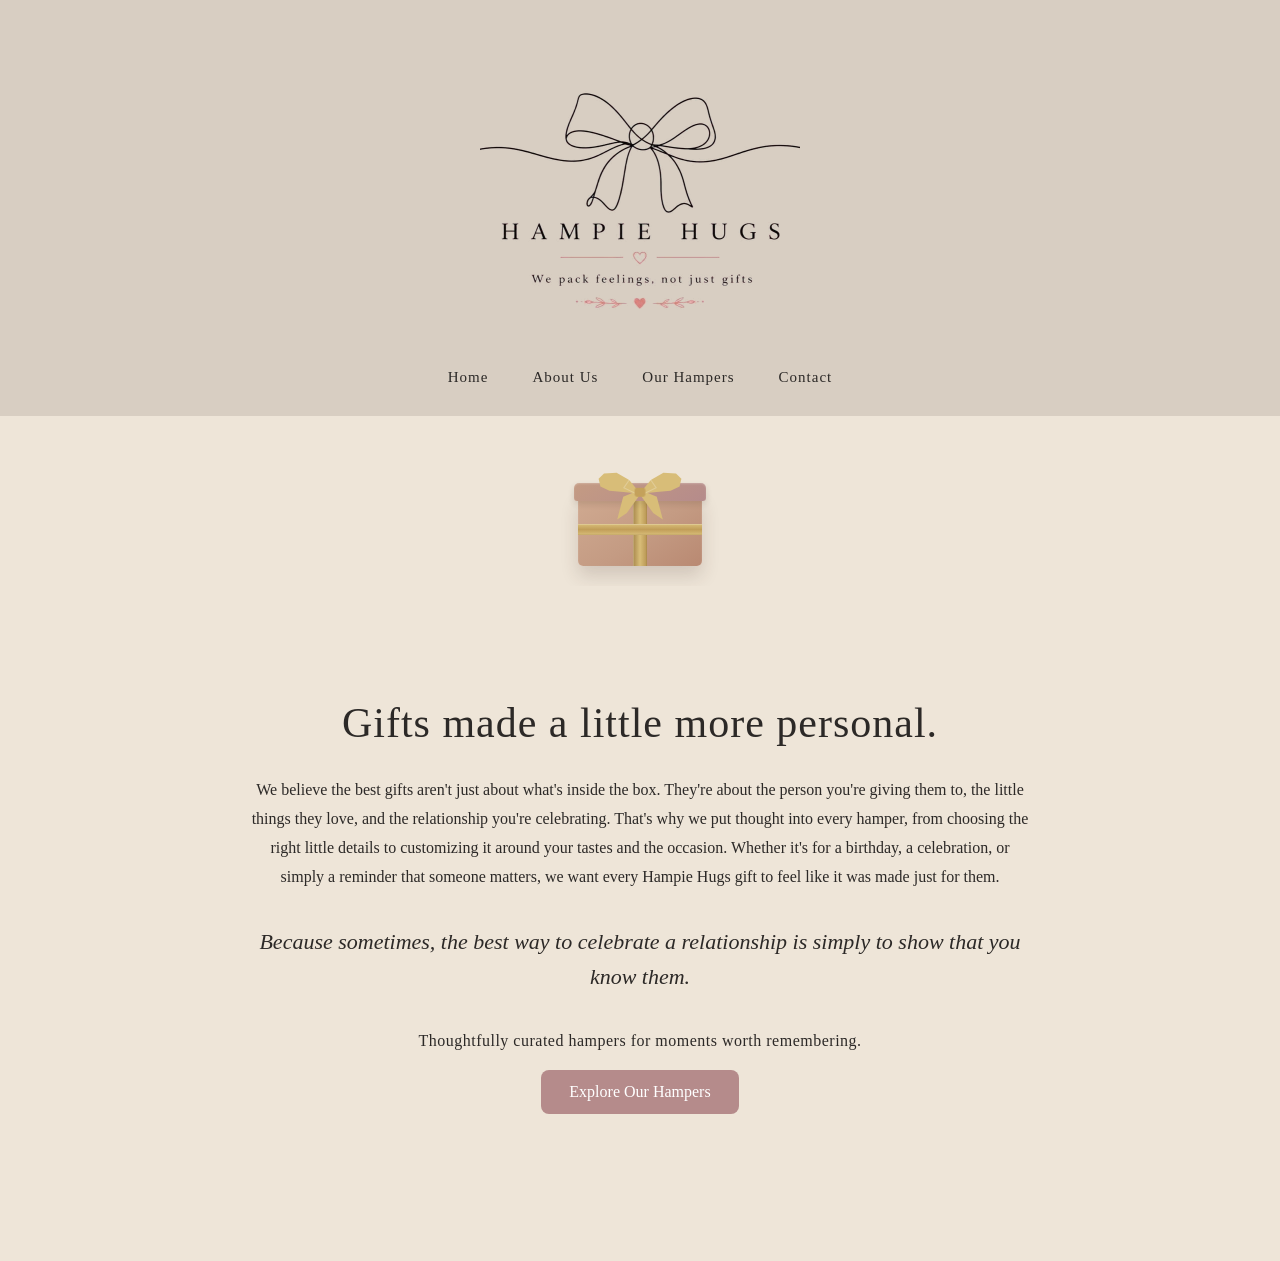
==== commit ef7dc3cc: "Update index.html" ====
--- a/index.html
+++ b/index.html
@@ -18,7 +18,7 @@
 
     <nav>
         <a href="#home">Home</a>
-        <a href="#about">About Us</a>
+        <a href="about.html">About Us</a>
         <a href="#hampers">Our Hampers</a>
         <a href="#contact">Contact</a>
     </nav>
--- a/style.css
+++ b/style.css
@@ -297,25 +297,30 @@
 }
 
 /* ------------------------------
-   ELEGANT RIBBON BOW
+   STRUCTURED SATIN BOW
    ------------------------------ */
 
 .hh-bow {
     position: absolute;
 
-    width: 100px;
-    height: 65px;
-
-    left: 30px;
-    bottom: 41px;
+    width: 120px;
+    height: 72px;
+
+    left: 20px;
+    bottom: 37px;
 
     z-index: 20;
 
+    opacity: 0;
+
     transform-origin: center bottom;
 
-    animation: hhBowAppear 0.8s cubic-bezier(.2, 1.4, .4, 1) 2.7s forwards;
-
-    opacity: 0;
+    animation:
+        hhBowAppear
+        0.8s
+        cubic-bezier(.2, 1.2, .4, 1)
+        2.7s
+        forwards;
 }
 
 .hh-bow svg {
@@ -324,120 +329,53 @@
     overflow: visible;
 }
 
-/* Ribbon lines */
-/* ------------------------------
-   REALISTIC RIBBON BOW
-   ------------------------------ */
-
-.hh-bow {
-    position: absolute;
-
-    width: 120px;
-    height: 72px;
-
-    left: 20px;
-    bottom: 37px;
-
-    z-index: 20;
-
-    opacity: 0;
-
-    transform-origin: center bottom;
-
-    animation:
-        hhBowAppear
-        0.8s
-        cubic-bezier(.2, 1.35, .4, 1)
-        2.7s
-        forwards;
-}
-
-.hh-bow svg {
-    width: 100%;
-    height: 100%;
-    overflow: visible;
-}
-
 
 /* ------------------------------
    BOW LOOPS
    ------------------------------ */
 
-.real-bow-loop {
-    fill: url(#bowSatin);
-
-    stroke: #a9894d;
-    stroke-width: 1;
-
+.square-bow-loop {
+    fill: #d8bd78;
+    stroke: none;
+}
+
+.square-bow-tail {
+    fill: #d8bd78;
+    stroke: none;
+}
+
+
+/* ------------------------------
+   FOLDS
+   ------------------------------ */
+
+.square-bow-fold {
+    fill: none;
+
+    stroke: rgba(255, 255, 255, 0.22);
+
+    stroke-width: 2;
+
+    stroke-linecap: round;
     stroke-linejoin: round;
 }
 
 
 /* ------------------------------
-   BOW TAILS
-   ------------------------------ */
-
-.real-bow-tail {
-    fill: url(#bowSatin);
-
-    stroke: #a9894d;
-    stroke-width: 1;
-
-    stroke-linejoin: round;
-}
-
-
-/* ------------------------------
-   LOOP FOLDS
-   ------------------------------ */
-
-.bow-fold-line {
-    fill: none;
-
-    stroke: url(#bowShine);
-
-    stroke-width: 2;
-
-    stroke-linecap: round;
-
-    opacity: .8;
-}
-
-
-/* ------------------------------
-   TAIL HIGHLIGHTS
-   ------------------------------ */
-
-.bow-tail-highlight {
-    fill: none;
-
-    stroke: url(#bowShine);
-
-    stroke-width: 1.5;
-
-    stroke-linecap: round;
-
-    opacity: .65;
-}
-
-
-/* ------------------------------
    CENTRE KNOT
    ------------------------------ */
 
-.real-bow-knot {
-    fill: #c6a45d;
-
-    stroke: #9f7f42;
-
-    stroke-width: 1;
-
-    transform-origin: 100px 47px;
+.square-bow-knot {
+    fill: #c4a15b;
+
+    stroke: none;
+
+    transform-origin: 100px 45px;
 
     animation:
         hhKnotAppear
         0.45s
-        cubic-bezier(.2, 1.5, .4, 1)
+        cubic-bezier(.2, 1.4, .4, 1)
         3.45s
         forwards;
 }
@@ -451,15 +389,15 @@
 
     0% {
         opacity: 0;
-        transform: translateY(-10px) scale(.7);
-    }
-
-    60% {
+        transform: translateY(-8px) scale(.72);
+    }
+
+    65% {
         opacity: 1;
-        transform: translateY(2px) scale(1.05);
-    }
-
-    80% {
+        transform: translateY(2px) scale(1.04);
+    }
+
+    85% {
         transform: translateY(-1px) scale(.98);
     }
 
@@ -481,7 +419,7 @@
     }
 
     65% {
-        transform: scale(1.18);
+        transform: scale(1.12);
     }
 
     100% {
@@ -645,4 +583,226 @@
     }
 }
 
-
+/* ==============================
+   ABOUT US PAGE
+   ============================== */
+
+.about-page {
+    width: 100%;
+    box-sizing: border-box;
+}
+
+/* INTRODUCTION */
+
+.about-intro {
+    text-align: center;
+    max-width: 780px;
+    margin: 0 auto;
+    padding: 75px 25px 45px;
+}
+
+.about-eyebrow {
+    font-size: 12px;
+    letter-spacing: 3px;
+    color: #a8874f;
+    margin-bottom: 18px;
+}
+
+.about-intro h1 {
+    font-size: 42px;
+    font-weight: normal;
+    letter-spacing: 1px;
+    margin: 0 0 28px;
+}
+
+.about-greeting {
+    font-size: 17px;
+    line-height: 1.9;
+    margin: 0 auto;
+}
+
+.about-divider {
+    width: 65px;
+    height: 1px;
+    background-color: #b89552;
+    margin: 40px auto 0;
+}
+
+
+/* OUR STORY */
+
+.about-story {
+    max-width: 760px;
+    margin: 0 auto;
+    padding: 35px 25px 70px;
+}
+
+.about-story h2,
+.about-journey h2 {
+    font-size: 28px;
+    font-weight: normal;
+    text-align: center;
+    margin: 0 0 40px;
+}
+
+.about-story p {
+    font-size: 16px;
+    line-height: 1.9;
+    margin: 0 0 25px;
+}
+
+.about-story .about-highlight {
+    font-size: 23px;
+    font-style: italic;
+    text-align: center;
+    color: #a8874f;
+    margin: 38px 0;
+}
+
+
+/* OUR JOURNEY */
+
+.about-journey {
+    background-color: #e5dace;
+    padding: 65px 25px 75px;
+    text-align: center;
+}
+
+.journey-items {
+    max-width: 1000px;
+    margin: 0 auto;
+    display: grid;
+    grid-template-columns: repeat(3, 1fr);
+    gap: 35px;
+}
+
+.journey-item {
+    padding: 20px 15px;
+}
+
+.journey-item span {
+    color: #a8874f;
+    font-size: 14px;
+    letter-spacing: 2px;
+}
+
+.journey-item h3 {
+    font-size: 21px;
+    font-weight: normal;
+    margin: 15px 0;
+}
+
+.journey-item p {
+    font-size: 15px;
+    line-height: 1.8;
+    margin: 0;
+}
+
+
+/* CLOSING */
+
+.about-closing {
+    text-align: center;
+    max-width: 750px;
+    margin: 0 auto;
+    padding: 75px 25px 85px;
+}
+
+.about-closing p {
+    font-size: 24px;
+    font-style: italic;
+    line-height: 1.7;
+    margin: 0 auto 30px;
+}
+
+.about-closing a {
+    display: inline-block;
+    padding: 13px 28px;
+    background-color: #b58b8b;
+    color: white;
+    text-decoration: none;
+    border-radius: 8px;
+}
+
+
+/* ABOUT PAGE - MOBILE */
+
+@media (max-width: 600px) {
+
+    .about-intro {
+        padding: 55px 22px 35px;
+    }
+
+    .about-intro h1 {
+        font-size: 32px;
+    }
+
+    .about-greeting {
+        font-size: 15px;
+        line-height: 1.8;
+    }
+
+    .about-story {
+        padding: 30px 22px 50px;
+    }
+
+    .about-story h2,
+    .about-journey h2 {
+        font-size: 25px;
+        margin-bottom: 30px;
+    }
+
+    .about-story p {
+        font-size: 15px;
+        line-height: 1.8;
+        margin-bottom: 22px;
+    }
+
+    .about-story .about-highlight {
+        font-size: 21px;
+    }
+
+    .about-journey {
+        padding: 50px 22px;
+    }
+
+    .journey-items {
+        grid-template-columns: 1fr;
+        gap: 15px;
+    }
+
+    .journey-item {
+        padding: 15px 10px;
+    }
+
+    .about-closing {
+        padding: 55px 22px 65px;
+    }
+
+    .about-closing p {
+        font-size: 21px;
+    }
+}
+
+
+@media (max-width: 400px) {
+
+    .about-intro h1 {
+        font-size: 29px;
+    }
+
+    .about-greeting {
+        font-size: 14px;
+    }
+
+    .about-story p {
+        font-size: 14px;
+    }
+
+    .about-closing p {
+        font-size: 19px;
+    }
+}
+
+
+
